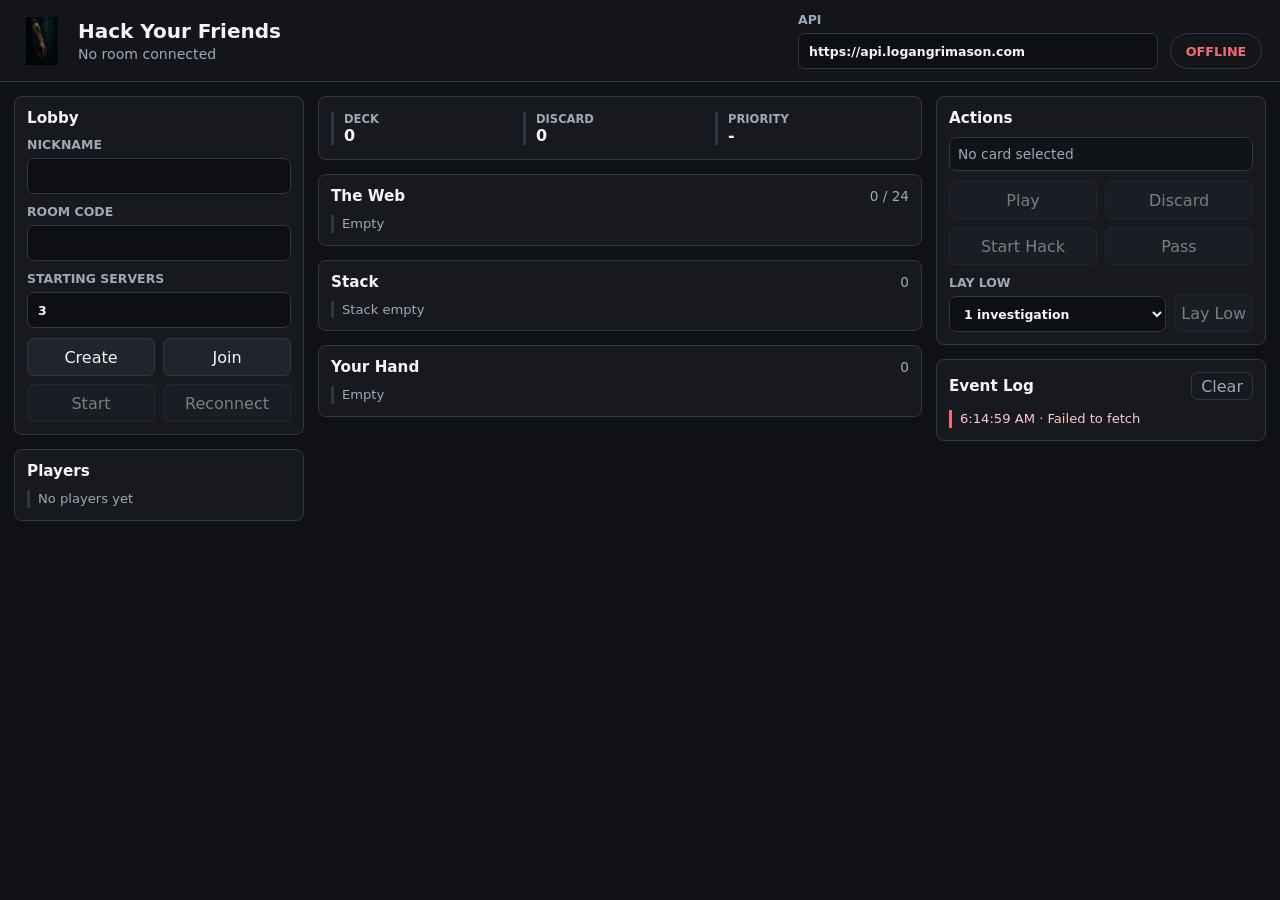
==== hyf/index.html @ f5c1966f "Added a playtest version of HYF" ====
<!doctype html>
<html lang="en">
  <head>
    <meta charset="utf-8" />
    <meta name="viewport" content="width=device-width, initial-scale=1" />
    <title>Hack Your Friends</title>
    <link rel="stylesheet" href="./styles.css" />
  </head>
  <body>
    <div class="app-shell">
      <header class="topbar">
        <div class="brand">
          <img src="./CardArt/Datajack.png" alt="" />
          <div>
            <h1>Hack Your Friends</h1>
            <p id="sessionLine">No room connected</p>
          </div>
        </div>
        <div class="connection-strip">
          <label>
            API
            <input id="apiBaseInput" type="url" autocomplete="off" spellcheck="false" />
          </label>
          <span id="connectionStatus" class="status-pill status-offline">offline</span>
        </div>
      </header>

      <main class="layout">
        <section class="left-rail">
          <section class="panel" id="lobbyPanel">
            <div class="panel-heading">
              <h2>Lobby</h2>
            </div>
            <div class="field-stack">
              <label>
                Nickname
                <input id="nicknameInput" type="text" maxlength="32" autocomplete="nickname" />
              </label>
              <label>
                Room Code
                <input id="roomCodeInput" type="text" maxlength="8" autocomplete="off" spellcheck="false" />
              </label>
              <label>
                Starting Servers
                <input id="serversInput" type="number" min="1" max="10" value="3" />
              </label>
            </div>
            <div class="button-grid">
              <button id="createLobbyButton" type="button">Create</button>
              <button id="joinLobbyButton" type="button">Join</button>
              <button id="startGameButton" type="button">Start</button>
              <button id="reconnectButton" type="button">Reconnect</button>
            </div>
          </section>

          <section class="panel">
            <div class="panel-heading">
              <h2>Players</h2>
            </div>
            <div id="playersList" class="players-list"></div>
          </section>
        </section>

        <section class="board">
          <section class="table-band">
            <div class="table-meta">
              <div>
                <span class="kicker">Deck</span>
                <strong id="deckCount">0</strong>
              </div>
              <div>
                <span class="kicker">Discard</span>
                <strong id="discardCount">0</strong>
              </div>
              <div>
                <span class="kicker">Priority</span>
                <strong id="priorityPlayer">-</strong>
              </div>
            </div>
            <div id="winnerBanner" class="winner-banner hidden"></div>
          </section>

          <section class="zone">
            <div class="zone-heading">
              <h2>The Web</h2>
              <span id="webCount">0 / 24</span>
            </div>
            <div id="webCards" class="card-row web-row"></div>
          </section>

          <section class="zone stack-zone">
            <div class="zone-heading">
              <h2>Stack</h2>
              <span id="stackCount">0</span>
            </div>
            <div id="stackList" class="stack-list"></div>
          </section>

          <section class="zone">
            <div class="zone-heading">
              <h2>Your Hand</h2>
              <span id="handCount">0</span>
            </div>
            <div id="handCards" class="card-row hand-row"></div>
          </section>
        </section>

        <aside class="right-rail">
          <section class="panel action-panel">
            <div class="panel-heading">
              <h2>Actions</h2>
            </div>
            <div id="selectionSummary" class="selection-summary">No card selected</div>
            <div id="dynamicInputs" class="field-stack"></div>
            <div class="button-grid">
              <button id="playCardButton" type="button">Play</button>
              <button id="discardCardButton" type="button">Discard</button>
              <button id="startHackButton" type="button">Start Hack</button>
              <button id="passPriorityButton" type="button">Pass</button>
            </div>
            <div class="lay-low-row">
              <label>
                Lay Low
                <select id="layLowAmount">
                  <option value="1">1 investigation</option>
                  <option value="2">2 investigations</option>
                </select>
              </label>
              <button id="layLowButton" type="button">Lay Low</button>
            </div>
          </section>

          <section class="panel choice-panel hidden" id="choicePanel">
            <div class="panel-heading">
              <h2>Choice</h2>
            </div>
            <p id="choicePrompt"></p>
            <div id="choiceActions" class="button-grid"></div>
          </section>

          <section class="panel">
            <div class="panel-heading">
              <h2>Event Log</h2>
              <button id="clearLogButton" class="ghost-button" type="button">Clear</button>
            </div>
            <div id="eventLog" class="event-log"></div>
          </section>
        </aside>
      </main>
    </div>

    <template id="cardTemplate">
      <button class="card-button" type="button">
        <img alt="" />
        <span></span>
      </button>
    </template>

    <script src="./app.js"></script>
  </body>
</html>
---- hyf/styles.css ----
:root {
  color-scheme: dark;
  --bg: #101114;
  --surface: #17191f;
  --surface-2: #20242c;
  --line: #303744;
  --text: #f3f5f7;
  --muted: #9fa8b5;
  --accent: #2ed3b7;
  --accent-2: #f0c95a;
  --danger: #f06c76;
  --focus: #8ad7ff;
  --radius: 8px;
}

* {
  box-sizing: border-box;
}

body {
  margin: 0;
  min-width: 320px;
  background: var(--bg);
  color: var(--text);
  font-family:
    Inter, ui-sans-serif, system-ui, -apple-system, BlinkMacSystemFont, "Segoe UI", sans-serif;
}

button,
input,
select {
  font: inherit;
}

button {
  min-height: 38px;
  border: 1px solid var(--line);
  border-radius: 7px;
  background: var(--surface-2);
  color: var(--text);
  cursor: pointer;
}

button:hover:not(:disabled) {
  border-color: var(--accent);
}

button:disabled {
  cursor: not-allowed;
  opacity: 0.45;
}

input,
select {
  width: 100%;
  min-height: 36px;
  border: 1px solid var(--line);
  border-radius: 7px;
  background: #0d0f12;
  color: var(--text);
  padding: 0 10px;
}

label {
  display: grid;
  gap: 6px;
  color: var(--muted);
  font-size: 0.78rem;
  font-weight: 700;
  text-transform: uppercase;
}

h1,
h2,
p {
  margin: 0;
}

h1 {
  font-size: 1.25rem;
  letter-spacing: 0;
}

h2 {
  font-size: 0.95rem;
  letter-spacing: 0;
}

.app-shell {
  min-height: 100vh;
  display: grid;
  grid-template-rows: auto 1fr;
}

.topbar {
  min-height: 74px;
  display: flex;
  align-items: center;
  justify-content: space-between;
  gap: 18px;
  padding: 12px 18px;
  border-bottom: 1px solid var(--line);
  background: #13151a;
}

.brand {
  display: flex;
  align-items: center;
  gap: 12px;
  min-width: 220px;
}

.brand img {
  width: 48px;
  height: 48px;
  object-fit: contain;
}

.brand p {
  margin-top: 3px;
  color: var(--muted);
  font-size: 0.88rem;
}

.connection-strip {
  display: grid;
  grid-template-columns: minmax(220px, 360px) auto;
  align-items: end;
  gap: 12px;
}

.status-pill {
  display: inline-flex;
  align-items: center;
  justify-content: center;
  min-width: 92px;
  min-height: 36px;
  border: 1px solid var(--line);
  border-radius: 999px;
  padding: 0 12px;
  font-size: 0.8rem;
  font-weight: 800;
  text-transform: uppercase;
}

.status-online {
  border-color: rgba(46, 211, 183, 0.65);
  color: var(--accent);
}

.status-offline {
  color: var(--danger);
}

.status-waiting {
  color: var(--accent-2);
}

.layout {
  display: grid;
  grid-template-columns: minmax(230px, 290px) minmax(0, 1fr) minmax(260px, 330px);
  gap: 14px;
  padding: 14px;
}

.left-rail,
.right-rail,
.board {
  min-width: 0;
}

.left-rail,
.right-rail {
  display: grid;
  align-content: start;
  gap: 14px;
}

.board {
  display: grid;
  align-content: start;
  gap: 14px;
}

.panel,
.zone,
.table-band {
  border: 1px solid var(--line);
  border-radius: var(--radius);
  background: var(--surface);
}

.panel,
.zone {
  padding: 12px;
}

.panel-heading,
.zone-heading {
  display: flex;
  align-items: center;
  justify-content: space-between;
  gap: 10px;
  margin-bottom: 10px;
}

.zone-heading span {
  color: var(--muted);
  font-size: 0.85rem;
}

.field-stack {
  display: grid;
  gap: 10px;
}

.button-grid {
  display: grid;
  grid-template-columns: repeat(2, minmax(0, 1fr));
  gap: 8px;
  margin-top: 10px;
}

.ghost-button {
  min-height: 28px;
  padding: 0 9px;
  color: var(--muted);
  background: transparent;
}

.players-list {
  display: grid;
  gap: 8px;
}

.player-tile {
  display: grid;
  gap: 8px;
  border: 1px solid var(--line);
  border-radius: 7px;
  padding: 10px;
  background: #12151a;
}

.player-tile.is-me {
  border-color: var(--accent);
}

.player-name {
  display: flex;
  align-items: center;
  justify-content: space-between;
  gap: 10px;
  font-weight: 800;
}

.badges,
.stat-row {
  display: flex;
  flex-wrap: wrap;
  gap: 6px;
}

.badge,
.stat {
  border: 1px solid var(--line);
  border-radius: 999px;
  padding: 3px 7px;
  color: var(--muted);
  font-size: 0.75rem;
  font-weight: 800;
}

.badge.active {
  color: var(--accent-2);
  border-color: rgba(240, 201, 90, 0.6);
}

.badge.datajack {
  color: var(--accent);
  border-color: rgba(46, 211, 183, 0.6);
}

.hardware-row {
  display: flex;
  flex-wrap: wrap;
  gap: 5px;
}

.hardware-row img {
  width: 34px;
  height: 48px;
  border-radius: 4px;
  object-fit: cover;
}

.table-band {
  min-height: 64px;
  display: grid;
  grid-template-columns: 1fr auto;
  gap: 12px;
  align-items: center;
  padding: 12px;
}

.table-meta {
  display: grid;
  grid-template-columns: repeat(3, minmax(0, 1fr));
  gap: 10px;
}

.table-meta div {
  border-left: 3px solid var(--line);
  padding-left: 10px;
}

.kicker {
  display: block;
  color: var(--muted);
  font-size: 0.72rem;
  font-weight: 800;
  text-transform: uppercase;
}

.winner-banner {
  border: 1px solid rgba(46, 211, 183, 0.5);
  border-radius: 7px;
  padding: 9px 11px;
  color: var(--accent);
  font-weight: 900;
}

.card-row {
  display: grid;
  grid-template-columns: repeat(auto-fill, minmax(92px, 1fr));
  gap: 10px;
}

.web-row {
  grid-template-columns: repeat(auto-fill, minmax(84px, 1fr));
}

.card-button {
  position: relative;
  display: grid;
  gap: 6px;
  align-content: start;
  min-height: 150px;
  padding: 6px;
  background: #101318;
  text-align: left;
}

.card-button img {
  width: 100%;
  aspect-ratio: 5 / 7;
  border-radius: 5px;
  object-fit: cover;
  background: #08090b;
}

.card-button span {
  min-height: 30px;
  color: var(--text);
  font-size: 0.72rem;
  font-weight: 850;
  line-height: 1.15;
  overflow-wrap: anywhere;
}

.card-button.is-selected {
  outline: 2px solid var(--focus);
  outline-offset: 2px;
}

.card-button.is-small {
  min-height: 120px;
}

.stack-list {
  display: grid;
  gap: 8px;
}

.stack-item {
  display: grid;
  grid-template-columns: auto 1fr;
  gap: 9px;
  align-items: center;
  border: 1px solid var(--line);
  border-radius: 7px;
  padding: 8px;
  background: #11141a;
}

.stack-item img {
  width: 42px;
  height: 58px;
  border-radius: 4px;
  object-fit: cover;
}

.stack-item strong,
.stack-item span {
  display: block;
}

.stack-item span {
  color: var(--muted);
  font-size: 0.8rem;
}

.selection-summary {
  min-height: 34px;
  border: 1px solid var(--line);
  border-radius: 7px;
  padding: 8px;
  color: var(--muted);
  background: #101318;
  font-size: 0.86rem;
}

.lay-low-row {
  display: grid;
  grid-template-columns: 1fr auto;
  gap: 8px;
  align-items: end;
  margin-top: 10px;
}

.choice-panel p {
  color: var(--muted);
  line-height: 1.35;
}

.event-log {
  display: grid;
  gap: 7px;
  max-height: 270px;
  overflow: auto;
}

.event {
  border-left: 3px solid var(--line);
  padding-left: 8px;
  color: var(--muted);
  font-size: 0.82rem;
  line-height: 1.35;
}

.event.error {
  border-color: var(--danger);
  color: #ffc7cc;
}

.hidden {
  display: none !important;
}

@media (max-width: 1120px) {
  .layout {
    grid-template-columns: minmax(220px, 280px) minmax(0, 1fr);
  }

  .right-rail {
    grid-column: 1 / -1;
    grid-template-columns: repeat(2, minmax(0, 1fr));
  }
}

@media (max-width: 760px) {
  .topbar,
  .connection-strip,
  .layout,
  .right-rail,
  .table-band,
  .table-meta {
    grid-template-columns: 1fr;
  }

  .topbar {
    align-items: stretch;
  }

  .layout {
    padding: 10px;
  }

  .card-row,
  .web-row {
    grid-template-columns: repeat(auto-fill, minmax(76px, 1fr));
  }

  .card-button {
    min-height: 132px;
  }
}
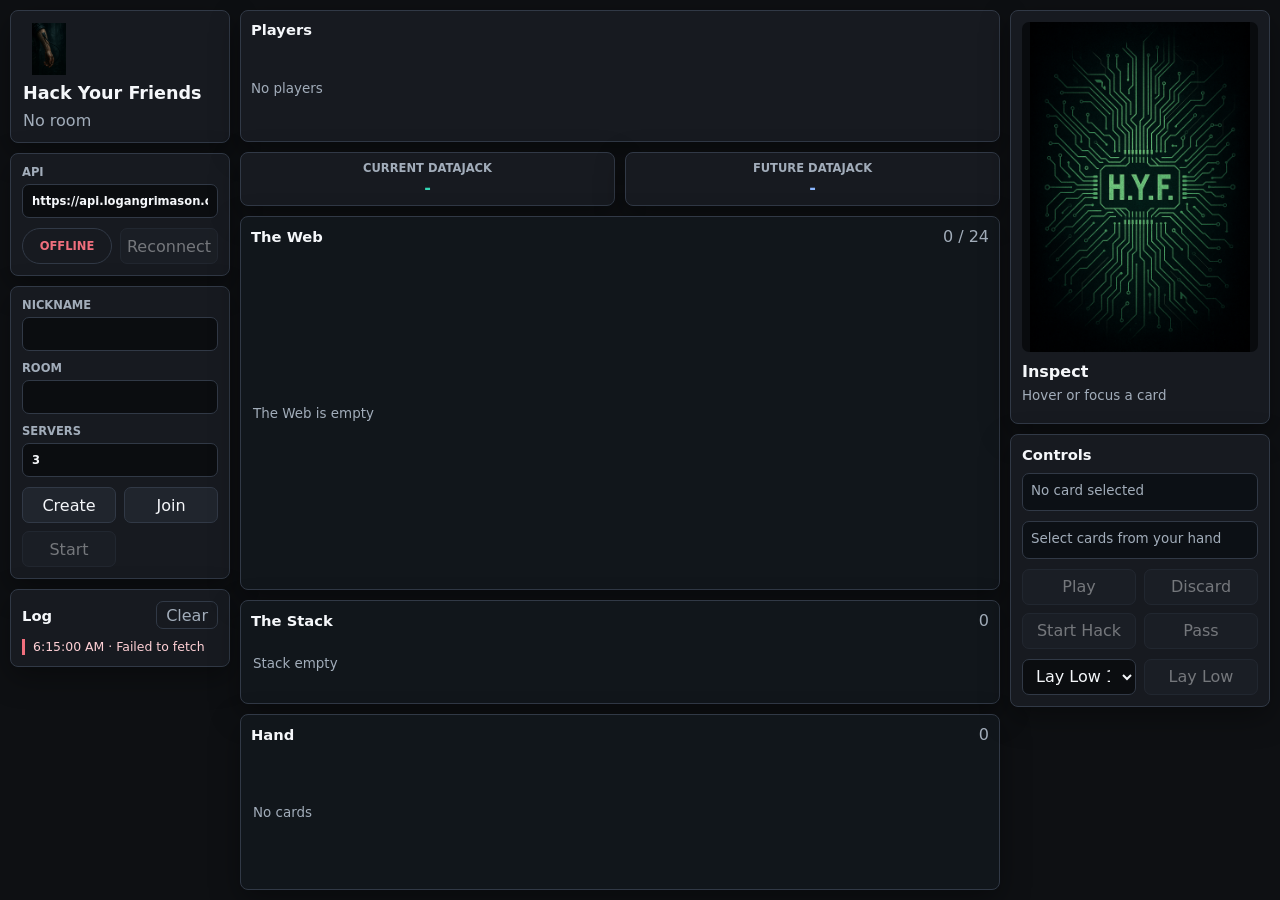
==== commit 5bd2650d: "Updated frontend" ====
--- a/hyf/index.html
+++ b/hyf/index.html
@@ -7,150 +7,142 @@
     <link rel="stylesheet" href="./styles.css" />
   </head>
   <body>
-    <div class="app-shell">
-      <header class="topbar">
-        <div class="brand">
+    <div class="game-shell">
+      <aside class="lobby-rail">
+        <div class="brand-block">
           <img src="./CardArt/Datajack.png" alt="" />
-          <div>
-            <h1>Hack Your Friends</h1>
-            <p id="sessionLine">No room connected</p>
-          </div>
+          <h1>Hack Your Friends</h1>
+          <p id="sessionLine">No room</p>
         </div>
-        <div class="connection-strip">
+
+        <section class="rail-panel">
           <label>
             API
             <input id="apiBaseInput" type="url" autocomplete="off" spellcheck="false" />
           </label>
-          <span id="connectionStatus" class="status-pill status-offline">offline</span>
-        </div>
-      </header>
-
-      <main class="layout">
-        <section class="left-rail">
-          <section class="panel" id="lobbyPanel">
-            <div class="panel-heading">
-              <h2>Lobby</h2>
-            </div>
-            <div class="field-stack">
-              <label>
-                Nickname
-                <input id="nicknameInput" type="text" maxlength="32" autocomplete="nickname" />
-              </label>
-              <label>
-                Room Code
-                <input id="roomCodeInput" type="text" maxlength="8" autocomplete="off" spellcheck="false" />
-              </label>
-              <label>
-                Starting Servers
-                <input id="serversInput" type="number" min="1" max="10" value="3" />
-              </label>
-            </div>
-            <div class="button-grid">
-              <button id="createLobbyButton" type="button">Create</button>
-              <button id="joinLobbyButton" type="button">Join</button>
-              <button id="startGameButton" type="button">Start</button>
-              <button id="reconnectButton" type="button">Reconnect</button>
-            </div>
-          </section>
-
-          <section class="panel">
-            <div class="panel-heading">
-              <h2>Players</h2>
-            </div>
-            <div id="playersList" class="players-list"></div>
-          </section>
+          <div class="connection-row">
+            <span id="connectionStatus" class="status-pill status-offline">offline</span>
+            <button id="reconnectButton" type="button">Reconnect</button>
+          </div>
         </section>
 
-        <section class="board">
-          <section class="table-band">
-            <div class="table-meta">
-              <div>
-                <span class="kicker">Deck</span>
-                <strong id="deckCount">0</strong>
-              </div>
-              <div>
-                <span class="kicker">Discard</span>
-                <strong id="discardCount">0</strong>
-              </div>
-              <div>
-                <span class="kicker">Priority</span>
-                <strong id="priorityPlayer">-</strong>
-              </div>
-            </div>
-            <div id="winnerBanner" class="winner-banner hidden"></div>
-          </section>
-
-          <section class="zone">
-            <div class="zone-heading">
-              <h2>The Web</h2>
-              <span id="webCount">0 / 24</span>
-            </div>
-            <div id="webCards" class="card-row web-row"></div>
-          </section>
-
-          <section class="zone stack-zone">
-            <div class="zone-heading">
-              <h2>Stack</h2>
-              <span id="stackCount">0</span>
-            </div>
-            <div id="stackList" class="stack-list"></div>
-          </section>
-
-          <section class="zone">
-            <div class="zone-heading">
-              <h2>Your Hand</h2>
-              <span id="handCount">0</span>
-            </div>
-            <div id="handCards" class="card-row hand-row"></div>
-          </section>
+        <section class="rail-panel">
+          <label>
+            Nickname
+            <input id="nicknameInput" type="text" maxlength="32" autocomplete="nickname" />
+          </label>
+          <label>
+            Room
+            <input id="roomCodeInput" type="text" maxlength="8" autocomplete="off" spellcheck="false" />
+          </label>
+          <label>
+            Servers
+            <input id="serversInput" type="number" min="1" max="10" value="3" />
+          </label>
+          <div class="button-grid">
+            <button id="createLobbyButton" type="button">Create</button>
+            <button id="joinLobbyButton" type="button">Join</button>
+            <button id="startGameButton" type="button">Start</button>
+          </div>
         </section>
 
-        <aside class="right-rail">
-          <section class="panel action-panel">
-            <div class="panel-heading">
-              <h2>Actions</h2>
-            </div>
-            <div id="selectionSummary" class="selection-summary">No card selected</div>
-            <div id="dynamicInputs" class="field-stack"></div>
-            <div class="button-grid">
-              <button id="playCardButton" type="button">Play</button>
-              <button id="discardCardButton" type="button">Discard</button>
-              <button id="startHackButton" type="button">Start Hack</button>
-              <button id="passPriorityButton" type="button">Pass</button>
-            </div>
-            <div class="lay-low-row">
-              <label>
-                Lay Low
-                <select id="layLowAmount">
-                  <option value="1">1 investigation</option>
-                  <option value="2">2 investigations</option>
-                </select>
-              </label>
-              <button id="layLowButton" type="button">Lay Low</button>
-            </div>
-          </section>
+        <section class="rail-panel event-panel">
+          <div class="panel-title">
+            <h2>Log</h2>
+            <button id="clearLogButton" class="ghost-button" type="button">Clear</button>
+          </div>
+          <div id="eventLog" class="event-log"></div>
+        </section>
+      </aside>
 
-          <section class="panel choice-panel hidden" id="choicePanel">
-            <div class="panel-heading">
-              <h2>Choice</h2>
-            </div>
-            <p id="choicePrompt"></p>
-            <div id="choiceActions" class="button-grid"></div>
-          </section>
+      <main class="tabletop">
+        <section class="players-band">
+          <div class="panel-title">
+            <h2>Players</h2>
+            <span id="turnSummary"></span>
+          </div>
+          <div id="playerSeats" class="player-seats"></div>
+        </section>
 
-          <section class="panel">
-            <div class="panel-heading">
-              <h2>Event Log</h2>
-              <button id="clearLogButton" class="ghost-button" type="button">Clear</button>
-            </div>
-            <div id="eventLog" class="event-log"></div>
-          </section>
-        </aside>
+        <section class="datajack-band">
+          <div class="datajack-card current">
+            <span>Current Datajack</span>
+            <strong id="currentDatajack">-</strong>
+          </div>
+          <div class="datajack-card future">
+            <span>Future Datajack</span>
+            <strong id="futureDatajack">-</strong>
+          </div>
+        </section>
+
+        <section class="web-zone zone">
+          <div class="zone-title">
+            <h2>The Web</h2>
+            <span id="webCount">0 / 24</span>
+          </div>
+          <div id="webCards" class="web-cards"></div>
+        </section>
+
+        <section class="stack-zone zone">
+          <div class="zone-title">
+            <h2>The Stack</h2>
+            <span id="stackCount">0</span>
+          </div>
+          <div id="stackList" class="stack-list"></div>
+        </section>
+
+        <section class="hand-zone zone">
+          <div class="zone-title">
+            <h2>Hand</h2>
+            <span id="handCount">0</span>
+          </div>
+          <div id="handCards" class="hand-cards"></div>
+        </section>
       </main>
+
+      <aside class="control-rail">
+        <section class="preview-panel">
+          <img id="previewImage" src="./CardArt/Card Back.png" alt="" />
+          <div>
+            <h2 id="previewName">Inspect</h2>
+            <p id="previewMeta">Hover or focus a card</p>
+            <p id="previewText"></p>
+          </div>
+        </section>
+
+        <section class="control-panel">
+          <div class="panel-title">
+            <h2>Controls</h2>
+          </div>
+          <div id="selectionSummary" class="selection-summary">No card selected</div>
+          <div id="contextTools" class="context-tools"></div>
+          <div class="button-grid">
+            <button id="playCardButton" type="button">Play</button>
+            <button id="discardCardButton" type="button">Discard</button>
+            <button id="startHackButton" type="button">Start Hack</button>
+            <button id="passPriorityButton" type="button">Pass</button>
+          </div>
+          <div class="lay-low-row">
+            <select id="layLowAmount">
+              <option value="1">Lay Low 1</option>
+              <option value="2">Lay Low 2</option>
+            </select>
+            <button id="layLowButton" type="button">Lay Low</button>
+          </div>
+        </section>
+
+        <section class="choice-panel hidden" id="choicePanel">
+          <div class="panel-title">
+            <h2>Choice</h2>
+          </div>
+          <p id="choicePrompt"></p>
+          <div id="choiceActions" class="choice-actions"></div>
+        </section>
+      </aside>
     </div>
 
     <template id="cardTemplate">
-      <button class="card-button" type="button">
+      <button class="game-card" type="button">
         <img alt="" />
         <span></span>
       </button>
--- a/hyf/styles.css
+++ b/hyf/styles.css
@@ -1,16 +1,18 @@
 :root {
   color-scheme: dark;
-  --bg: #101114;
-  --surface: #17191f;
-  --surface-2: #20242c;
-  --line: #303744;
-  --text: #f3f5f7;
-  --muted: #9fa8b5;
-  --accent: #2ed3b7;
-  --accent-2: #f0c95a;
-  --danger: #f06c76;
-  --focus: #8ad7ff;
-  --radius: 8px;
+  --bg: #0e1013;
+  --panel: #171a20;
+  --panel-2: #20252d;
+  --table: #11161b;
+  --line: #313946;
+  --line-soft: #242b35;
+  --text: #f5f7fa;
+  --muted: #a2adba;
+  --accent: #34d6b4;
+  --accent-2: #f3c65f;
+  --danger: #f06f7d;
+  --future: #8bb7ff;
+  --shadow: rgba(0, 0, 0, 0.35);
 }
 
 * {
@@ -19,7 +21,9 @@
 
 body {
   margin: 0;
-  min-width: 320px;
+  min-width: 1180px;
+  min-height: 100vh;
+  overflow: hidden;
   background: var(--bg);
   color: var(--text);
   font-family:
@@ -33,10 +37,10 @@
 }
 
 button {
-  min-height: 38px;
-  border: 1px solid var(--line);
-  border-radius: 7px;
-  background: var(--surface-2);
+  min-height: 36px;
+  border: 1px solid var(--line);
+  border-radius: 7px;
+  background: var(--panel-2);
   color: var(--text);
   cursor: pointer;
 }
@@ -47,26 +51,26 @@
 
 button:disabled {
   cursor: not-allowed;
-  opacity: 0.45;
+  opacity: 0.42;
 }
 
 input,
 select {
   width: 100%;
-  min-height: 36px;
-  border: 1px solid var(--line);
-  border-radius: 7px;
-  background: #0d0f12;
+  min-height: 34px;
+  border: 1px solid var(--line);
+  border-radius: 7px;
+  background: #0b0d10;
   color: var(--text);
-  padding: 0 10px;
+  padding: 0 9px;
 }
 
 label {
   display: grid;
-  gap: 6px;
-  color: var(--muted);
-  font-size: 0.78rem;
-  font-weight: 700;
+  gap: 5px;
+  color: var(--muted);
+  font-size: 0.72rem;
+  font-weight: 800;
   text-transform: uppercase;
 }
 
@@ -77,325 +81,430 @@
 }
 
 h1 {
-  font-size: 1.25rem;
+  font-size: 1.1rem;
   letter-spacing: 0;
 }
 
 h2 {
-  font-size: 0.95rem;
+  font-size: 0.92rem;
   letter-spacing: 0;
 }
 
-.app-shell {
-  min-height: 100vh;
-  display: grid;
-  grid-template-rows: auto 1fr;
-}
-
-.topbar {
-  min-height: 74px;
-  display: flex;
-  align-items: center;
-  justify-content: space-between;
-  gap: 18px;
-  padding: 12px 18px;
-  border-bottom: 1px solid var(--line);
-  background: #13151a;
-}
-
-.brand {
-  display: flex;
-  align-items: center;
-  gap: 12px;
-  min-width: 220px;
-}
-
-.brand img {
-  width: 48px;
-  height: 48px;
+.game-shell {
+  height: 100vh;
+  display: grid;
+  grid-template-columns: 220px minmax(720px, 1fr) 260px;
+  gap: 10px;
+  padding: 10px;
+}
+
+.lobby-rail,
+.control-rail,
+.tabletop {
+  min-height: 0;
+  min-width: 0;
+}
+
+.lobby-rail,
+.control-rail {
+  display: grid;
+  align-content: start;
+  gap: 10px;
+}
+
+.tabletop {
+  display: grid;
+  grid-template-rows: 132px 54px minmax(250px, 1fr) 104px 176px;
+  gap: 10px;
+}
+
+.brand-block,
+.rail-panel,
+.players-band,
+.zone,
+.datajack-card,
+.preview-panel,
+.control-panel,
+.choice-panel {
+  border: 1px solid var(--line);
+  border-radius: 8px;
+  background: var(--panel);
+  box-shadow: 0 10px 30px var(--shadow);
+}
+
+.brand-block {
+  display: grid;
+  justify-items: start;
+  gap: 8px;
+  padding: 12px;
+}
+
+.brand-block img {
+  width: 52px;
+  height: 52px;
   object-fit: contain;
 }
 
-.brand p {
-  margin-top: 3px;
-  color: var(--muted);
-  font-size: 0.88rem;
-}
-
-.connection-strip {
-  display: grid;
-  grid-template-columns: minmax(220px, 360px) auto;
-  align-items: end;
-  gap: 12px;
+.brand-block p,
+.panel-title span,
+.zone-title span,
+.preview-panel p {
+  color: var(--muted);
+}
+
+.rail-panel,
+.control-panel,
+.choice-panel {
+  display: grid;
+  gap: 10px;
+  padding: 11px;
+}
+
+.connection-row,
+.button-grid,
+.lay-low-row {
+  display: grid;
+  grid-template-columns: 1fr 1fr;
+  gap: 8px;
 }
 
 .status-pill {
   display: inline-flex;
   align-items: center;
   justify-content: center;
-  min-width: 92px;
   min-height: 36px;
   border: 1px solid var(--line);
   border-radius: 999px;
-  padding: 0 12px;
-  font-size: 0.8rem;
-  font-weight: 800;
+  font-size: 0.72rem;
+  font-weight: 900;
   text-transform: uppercase;
 }
 
 .status-online {
-  border-color: rgba(46, 211, 183, 0.65);
   color: var(--accent);
+  border-color: rgba(52, 214, 180, 0.7);
+}
+
+.status-waiting {
+  color: var(--accent-2);
+  border-color: rgba(243, 198, 95, 0.7);
 }
 
 .status-offline {
   color: var(--danger);
 }
 
-.status-waiting {
-  color: var(--accent-2);
-}
-
-.layout {
-  display: grid;
-  grid-template-columns: minmax(230px, 290px) minmax(0, 1fr) minmax(260px, 330px);
-  gap: 14px;
-  padding: 14px;
-}
-
-.left-rail,
-.right-rail,
-.board {
-  min-width: 0;
-}
-
-.left-rail,
-.right-rail {
-  display: grid;
-  align-content: start;
-  gap: 14px;
-}
-
-.board {
-  display: grid;
-  align-content: start;
-  gap: 14px;
-}
-
-.panel,
-.zone,
-.table-band {
-  border: 1px solid var(--line);
-  border-radius: var(--radius);
-  background: var(--surface);
-}
-
-.panel,
-.zone {
-  padding: 12px;
-}
-
-.panel-heading,
-.zone-heading {
+.panel-title,
+.zone-title {
   display: flex;
   align-items: center;
   justify-content: space-between;
   gap: 10px;
-  margin-bottom: 10px;
-}
-
-.zone-heading span {
-  color: var(--muted);
-  font-size: 0.85rem;
-}
-
-.field-stack {
-  display: grid;
-  gap: 10px;
-}
-
-.button-grid {
-  display: grid;
-  grid-template-columns: repeat(2, minmax(0, 1fr));
-  gap: 8px;
-  margin-top: 10px;
 }
 
 .ghost-button {
   min-height: 28px;
   padding: 0 9px;
-  color: var(--muted);
   background: transparent;
-}
-
-.players-list {
-  display: grid;
-  gap: 8px;
-}
-
-.player-tile {
-  display: grid;
-  gap: 8px;
-  border: 1px solid var(--line);
-  border-radius: 7px;
+  color: var(--muted);
+}
+
+.event-panel {
+  min-height: 0;
+}
+
+.event-log {
+  display: grid;
+  gap: 6px;
+  max-height: calc(100vh - 410px);
+  overflow: auto;
+}
+
+.event {
+  border-left: 3px solid var(--line);
+  padding-left: 8px;
+  color: var(--muted);
+  font-size: 0.78rem;
+  line-height: 1.3;
+}
+
+.event.error {
+  border-color: var(--danger);
+  color: #ffd0d5;
+}
+
+.players-band {
+  min-width: 0;
   padding: 10px;
-  background: #12151a;
-}
-
-.player-tile.is-me {
+  display: grid;
+  grid-template-rows: auto 1fr;
+  gap: 8px;
+}
+
+.player-seats {
+  display: grid;
+  grid-template-columns: repeat(6, minmax(108px, 1fr));
+  gap: 8px;
+  min-height: 0;
+}
+
+.player-seat {
+  position: relative;
+  display: grid;
+  gap: 6px;
+  align-content: start;
+  border: 1px solid var(--line-soft);
+  border-radius: 7px;
+  background: #10141a;
+  padding: 8px;
+  overflow: hidden;
+}
+
+.player-seat.is-me {
   border-color: var(--accent);
 }
 
-.player-name {
+.player-seat.is-target {
+  border-color: var(--accent-2);
+  box-shadow: inset 0 0 0 1px var(--accent-2);
+}
+
+.player-seat.is-current-datajack::before,
+.player-seat.is-future-datajack::after {
+  content: "";
+  position: absolute;
+  left: 0;
+  right: 0;
+  height: 4px;
+}
+
+.player-seat.is-current-datajack::before {
+  top: 0;
+  background: var(--accent);
+}
+
+.player-seat.is-future-datajack::after {
+  bottom: 0;
+  background: var(--future);
+}
+
+.seat-name {
   display: flex;
-  align-items: center;
   justify-content: space-between;
-  gap: 10px;
-  font-weight: 800;
-}
-
-.badges,
-.stat-row {
-  display: flex;
-  flex-wrap: wrap;
-  gap: 6px;
-}
-
-.badge,
-.stat {
-  border: 1px solid var(--line);
-  border-radius: 999px;
-  padding: 3px 7px;
-  color: var(--muted);
-  font-size: 0.75rem;
-  font-weight: 800;
-}
-
-.badge.active {
-  color: var(--accent-2);
-  border-color: rgba(240, 201, 90, 0.6);
-}
-
-.badge.datajack {
-  color: var(--accent);
-  border-color: rgba(46, 211, 183, 0.6);
-}
-
-.hardware-row {
+  gap: 8px;
+  font-weight: 900;
+  min-width: 0;
+}
+
+.seat-name span:first-child {
+  overflow: hidden;
+  text-overflow: ellipsis;
+  white-space: nowrap;
+}
+
+.seat-stats,
+.seat-badges {
   display: flex;
   flex-wrap: wrap;
   gap: 5px;
 }
 
-.hardware-row img {
-  width: 34px;
-  height: 48px;
+.chip {
+  border: 1px solid var(--line);
+  border-radius: 999px;
+  padding: 2px 6px;
+  color: var(--muted);
+  font-size: 0.7rem;
+  font-weight: 850;
+}
+
+.chip.active {
+  color: var(--accent-2);
+  border-color: rgba(243, 198, 95, 0.65);
+}
+
+.chip.current {
+  color: var(--accent);
+  border-color: rgba(52, 214, 180, 0.65);
+}
+
+.chip.future {
+  color: var(--future);
+  border-color: rgba(139, 183, 255, 0.7);
+}
+
+.hardware-strip {
+  display: flex;
+  gap: 4px;
+  min-height: 34px;
+  overflow: hidden;
+}
+
+.hardware-token {
+  width: 24px;
+  height: 34px;
+  border: 1px solid var(--line);
   border-radius: 4px;
+  padding: 0;
+  background: transparent;
+}
+
+.hardware-token.is-target {
+  border-color: var(--accent-2);
+  box-shadow: 0 0 0 2px rgba(243, 198, 95, 0.25);
+}
+
+.hardware-token img {
+  width: 100%;
+  height: 100%;
+  border-radius: 3px;
   object-fit: cover;
 }
 
-.table-band {
-  min-height: 64px;
-  display: grid;
-  grid-template-columns: 1fr auto;
-  gap: 12px;
-  align-items: center;
-  padding: 12px;
-}
-
-.table-meta {
-  display: grid;
-  grid-template-columns: repeat(3, minmax(0, 1fr));
-  gap: 10px;
-}
-
-.table-meta div {
-  border-left: 3px solid var(--line);
-  padding-left: 10px;
-}
-
-.kicker {
-  display: block;
+.datajack-band {
+  display: grid;
+  grid-template-columns: 1fr 1fr;
+  gap: 10px;
+}
+
+.datajack-card {
+  display: grid;
+  align-content: center;
+  justify-items: center;
+  gap: 3px;
+}
+
+.datajack-card span {
   color: var(--muted);
   font-size: 0.72rem;
-  font-weight: 800;
+  font-weight: 900;
   text-transform: uppercase;
 }
 
-.winner-banner {
-  border: 1px solid rgba(46, 211, 183, 0.5);
-  border-radius: 7px;
-  padding: 9px 11px;
+.datajack-card.current strong {
   color: var(--accent);
-  font-weight: 900;
-}
-
-.card-row {
-  display: grid;
-  grid-template-columns: repeat(auto-fill, minmax(92px, 1fr));
-  gap: 10px;
-}
-
-.web-row {
-  grid-template-columns: repeat(auto-fill, minmax(84px, 1fr));
-}
-
-.card-button {
+}
+
+.datajack-card.future strong {
+  color: var(--future);
+}
+
+.zone {
+  min-height: 0;
+  padding: 10px;
+  display: grid;
+  grid-template-rows: auto 1fr;
+  gap: 8px;
+  background: var(--table);
+}
+
+.web-cards,
+.hand-cards {
+  display: flex;
+  gap: 10px;
+  align-items: flex-start;
+  min-height: 0;
+  overflow-x: auto;
+  overflow-y: hidden;
+  padding: 4px 2px 10px;
+}
+
+.stack-list {
+  display: flex;
+  gap: 8px;
+  overflow-x: auto;
+  padding: 4px 2px 8px;
+}
+
+.game-card {
   position: relative;
-  display: grid;
-  gap: 6px;
+  flex: 0 0 112px;
+  display: grid;
+  gap: 5px;
   align-content: start;
-  min-height: 150px;
+  min-height: 158px;
+  border-radius: 7px;
   padding: 6px;
-  background: #101318;
+  background: #0c1015;
   text-align: left;
 }
 
-.card-button img {
+.hand-cards .game-card {
+  flex-basis: 120px;
+  min-height: 170px;
+}
+
+.game-card img {
   width: 100%;
   aspect-ratio: 5 / 7;
   border-radius: 5px;
   object-fit: cover;
-  background: #08090b;
-}
-
-.card-button span {
-  min-height: 30px;
+  background: #050608;
+}
+
+.game-card span {
   color: var(--text);
   font-size: 0.72rem;
-  font-weight: 850;
-  line-height: 1.15;
+  font-weight: 900;
+  line-height: 1.12;
   overflow-wrap: anywhere;
 }
 
-.card-button.is-selected {
-  outline: 2px solid var(--focus);
-  outline-offset: 2px;
-}
-
-.card-button.is-small {
-  min-height: 120px;
-}
-
-.stack-list {
-  display: grid;
-  gap: 8px;
+.game-card.is-selected {
+  border-color: var(--accent);
+  box-shadow: 0 0 0 2px rgba(52, 214, 180, 0.24);
+}
+
+.game-card.is-unplayable img {
+  filter: grayscale(0.85) brightness(0.65);
+}
+
+.game-card.is-target {
+  border-color: var(--accent-2);
+  box-shadow: 0 0 0 2px rgba(243, 198, 95, 0.25);
+}
+
+.game-card.is-picked {
+  border-color: var(--future);
+  box-shadow: 0 0 0 2px rgba(139, 183, 255, 0.25);
+}
+
+.game-card .order-badge {
+  position: absolute;
+  top: 8px;
+  right: 8px;
+  min-width: 24px;
+  min-height: 24px;
+  display: grid;
+  place-items: center;
+  border-radius: 999px;
+  background: var(--future);
+  color: #07101c;
+  font-size: 0.78rem;
+  font-weight: 1000;
 }
 
 .stack-item {
-  display: grid;
-  grid-template-columns: auto 1fr;
-  gap: 9px;
+  flex: 0 0 184px;
+  display: grid;
+  grid-template-columns: 44px 1fr;
+  gap: 8px;
   align-items: center;
   border: 1px solid var(--line);
   border-radius: 7px;
-  padding: 8px;
-  background: #11141a;
+  background: #0c1015;
+  padding: 7px;
+  text-align: left;
+}
+
+.stack-item.is-target {
+  border-color: var(--accent-2);
+  box-shadow: 0 0 0 2px rgba(243, 198, 95, 0.25);
 }
 
 .stack-item img {
-  width: 42px;
-  height: 58px;
+  width: 44px;
+  height: 62px;
   border-radius: 4px;
   object-fit: cover;
 }
@@ -407,25 +516,57 @@
 
 .stack-item span {
   color: var(--muted);
-  font-size: 0.8rem;
-}
-
-.selection-summary {
-  min-height: 34px;
-  border: 1px solid var(--line);
-  border-radius: 7px;
+  font-size: 0.75rem;
+}
+
+.preview-panel {
+  min-height: 370px;
+  display: grid;
+  grid-template-rows: auto 1fr;
+  gap: 10px;
+  padding: 11px;
+}
+
+.preview-panel img {
+  width: 100%;
+  aspect-ratio: 5 / 7;
+  border-radius: 7px;
+  object-fit: contain;
+  background: #090b0e;
+}
+
+.preview-panel h2 {
+  font-size: 1rem;
+}
+
+.preview-panel p {
+  margin-top: 6px;
+  font-size: 0.84rem;
+  line-height: 1.35;
+}
+
+.selection-summary,
+.context-tools {
+  min-height: 38px;
+  border: 1px solid var(--line);
+  border-radius: 7px;
+  background: #0c1015;
   padding: 8px;
   color: var(--muted);
-  background: #101318;
-  font-size: 0.86rem;
-}
-
-.lay-low-row {
+  font-size: 0.84rem;
+  line-height: 1.35;
+}
+
+.context-tools {
+  display: grid;
+  gap: 8px;
+}
+
+.context-tools .tool-row {
   display: grid;
   grid-template-columns: 1fr auto;
   gap: 8px;
-  align-items: end;
-  margin-top: 10px;
+  align-items: center;
 }
 
 .choice-panel p {
@@ -433,65 +574,17 @@
   line-height: 1.35;
 }
 
-.event-log {
-  display: grid;
-  gap: 7px;
-  max-height: 270px;
-  overflow: auto;
-}
-
-.event {
-  border-left: 3px solid var(--line);
-  padding-left: 8px;
-  color: var(--muted);
-  font-size: 0.82rem;
-  line-height: 1.35;
-}
-
-.event.error {
-  border-color: var(--danger);
-  color: #ffc7cc;
+.choice-actions {
+  display: grid;
+  gap: 8px;
+}
+
+.empty-state {
+  color: var(--muted);
+  font-size: 0.84rem;
+  align-self: center;
 }
 
 .hidden {
   display: none !important;
 }
-
-@media (max-width: 1120px) {
-  .layout {
-    grid-template-columns: minmax(220px, 280px) minmax(0, 1fr);
-  }
-
-  .right-rail {
-    grid-column: 1 / -1;
-    grid-template-columns: repeat(2, minmax(0, 1fr));
-  }
-}
-
-@media (max-width: 760px) {
-  .topbar,
-  .connection-strip,
-  .layout,
-  .right-rail,
-  .table-band,
-  .table-meta {
-    grid-template-columns: 1fr;
-  }
-
-  .topbar {
-    align-items: stretch;
-  }
-
-  .layout {
-    padding: 10px;
-  }
-
-  .card-row,
-  .web-row {
-    grid-template-columns: repeat(auto-fill, minmax(76px, 1fr));
-  }
-
-  .card-button {
-    min-height: 132px;
-  }
-}
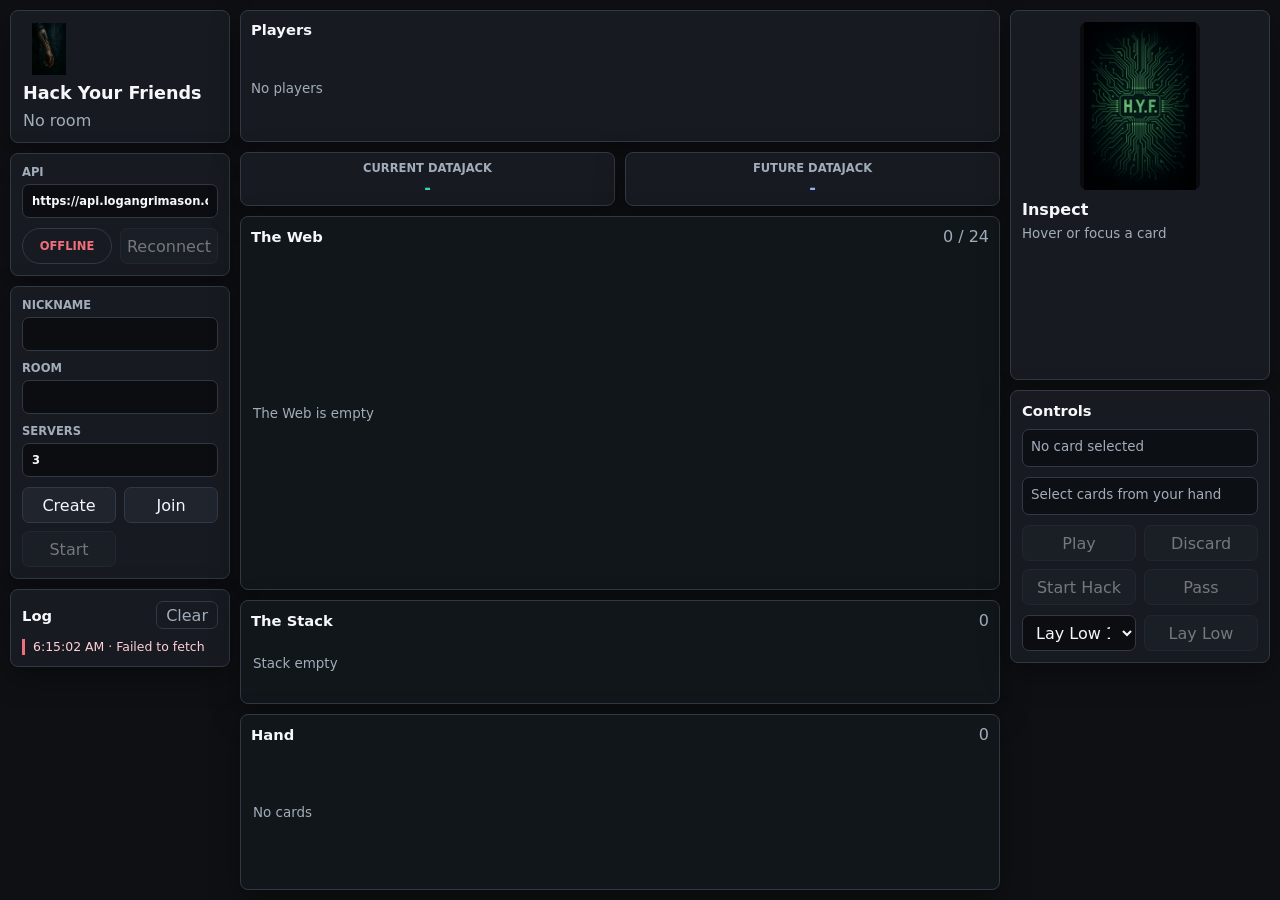
==== commit 8c098a82: "Updated Frontend" ====
--- a/hyf/index.html
+++ b/hyf/index.html
@@ -10,7 +10,7 @@
     <div class="game-shell">
       <aside class="lobby-rail">
         <div class="brand-block">
-          <img src="./CardArt/Datajack.png" alt="" />
+          <img class="brand-logo" src="./CardArt/Datajack.png" alt="" width="52" height="52" />
           <h1>Hack Your Friends</h1>
           <p id="sessionLine">No room</p>
         </div>
@@ -102,7 +102,7 @@
 
       <aside class="control-rail">
         <section class="preview-panel">
-          <img id="previewImage" src="./CardArt/Card Back.png" alt="" />
+          <img id="previewImage" class="preview-card-art is-placeholder" src="./CardArt/Card Back.png" alt="" width="120" height="168" />
           <div>
             <h2 id="previewName">Inspect</h2>
             <p id="previewMeta">Hover or focus a card</p>
--- a/hyf/styles.css
+++ b/hyf/styles.css
@@ -139,10 +139,13 @@
   padding: 12px;
 }
 
-.brand-block img {
+.brand-block > .brand-logo {
   width: 52px;
   height: 52px;
+  max-width: 52px;
+  max-height: 52px;
   object-fit: contain;
+  display: block;
 }
 
 .brand-block p,
@@ -527,12 +530,22 @@
   padding: 11px;
 }
 
-.preview-panel img {
-  width: 100%;
+.preview-panel > .preview-card-art {
+  width: min(100%, 220px);
+  max-width: 220px;
+  max-height: 308px;
   aspect-ratio: 5 / 7;
   border-radius: 7px;
   object-fit: contain;
   background: #090b0e;
+  justify-self: center;
+  display: block;
+}
+
+.preview-panel > .preview-card-art.is-placeholder {
+  width: 120px;
+  max-width: 120px;
+  max-height: 168px;
 }
 
 .preview-panel h2 {
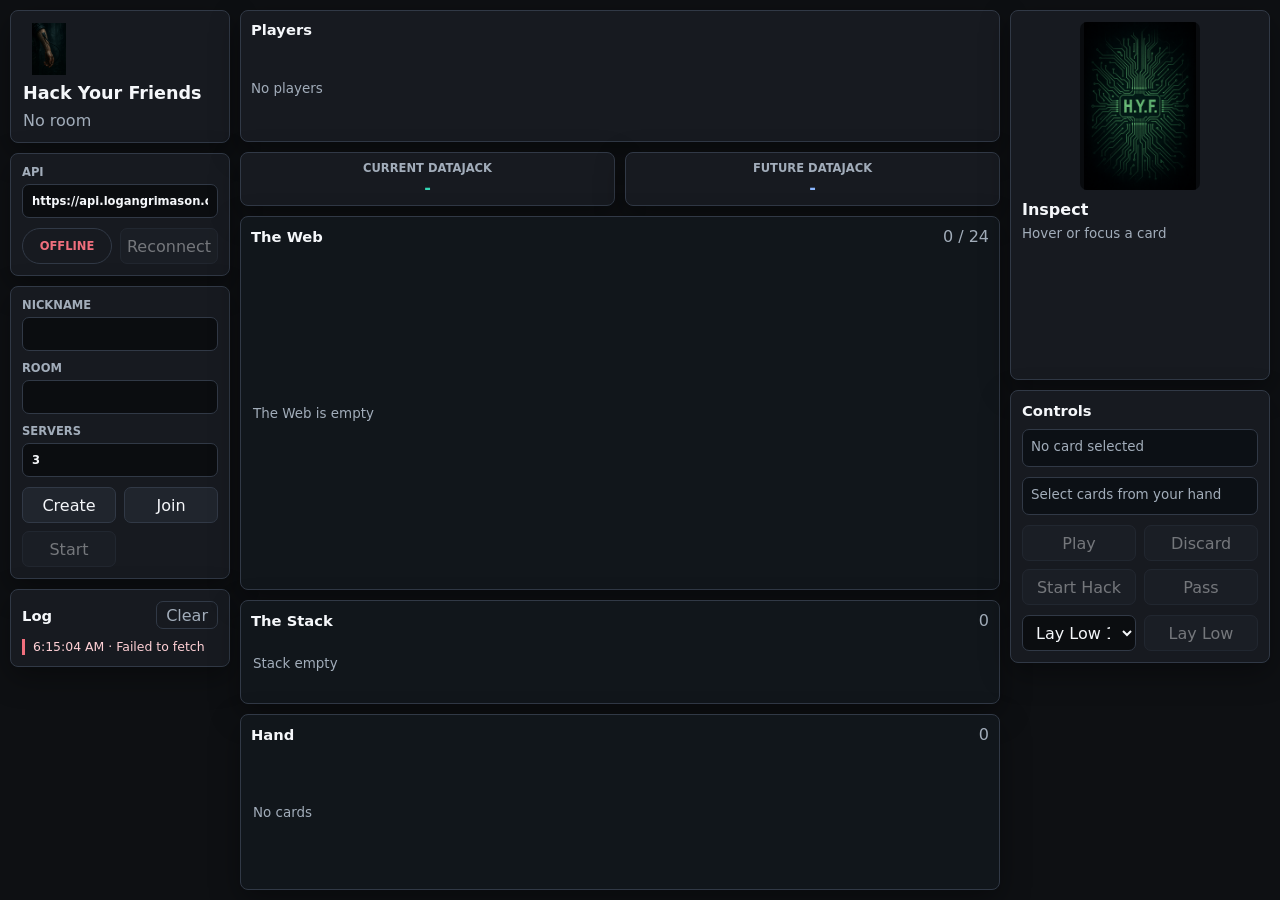
==== commit 23bdf6bc: "Added cachebusting!" ====
--- a/hyf/index.html
+++ b/hyf/index.html
@@ -4,7 +4,43 @@
     <meta charset="utf-8" />
     <meta name="viewport" content="width=device-width, initial-scale=1" />
     <title>Hack Your Friends</title>
-    <link rel="stylesheet" href="./styles.css" />
+    <style>
+      .game-shell {
+        min-height: 100vh;
+        display: grid;
+        grid-template-columns: 220px minmax(720px, 1fr) 260px;
+        gap: 10px;
+        padding: 10px;
+      }
+      .tabletop {
+        display: grid;
+        grid-template-rows: 132px 54px minmax(250px, 1fr) 104px 176px;
+        gap: 10px;
+        min-width: 0;
+        min-height: 0;
+      }
+      .lobby-rail,
+      .control-rail {
+        display: grid;
+        align-content: start;
+        gap: 10px;
+        min-width: 0;
+      }
+      .brand-logo {
+        width: 52px;
+        height: 52px;
+        max-width: 52px;
+        max-height: 52px;
+        object-fit: contain;
+        display: block;
+      }
+      .preview-card-art.is-placeholder {
+        width: 120px;
+        max-width: 120px;
+        max-height: 168px;
+      }
+    </style>
+    <link rel="stylesheet" href="./styles.css?v=20260612-2" />
   </head>
   <body>
     <div class="game-shell">
@@ -148,6 +184,6 @@
       </button>
     </template>
 
-    <script src="./app.js"></script>
+    <script src="./app.js?v=20260612-2"></script>
   </body>
 </html>
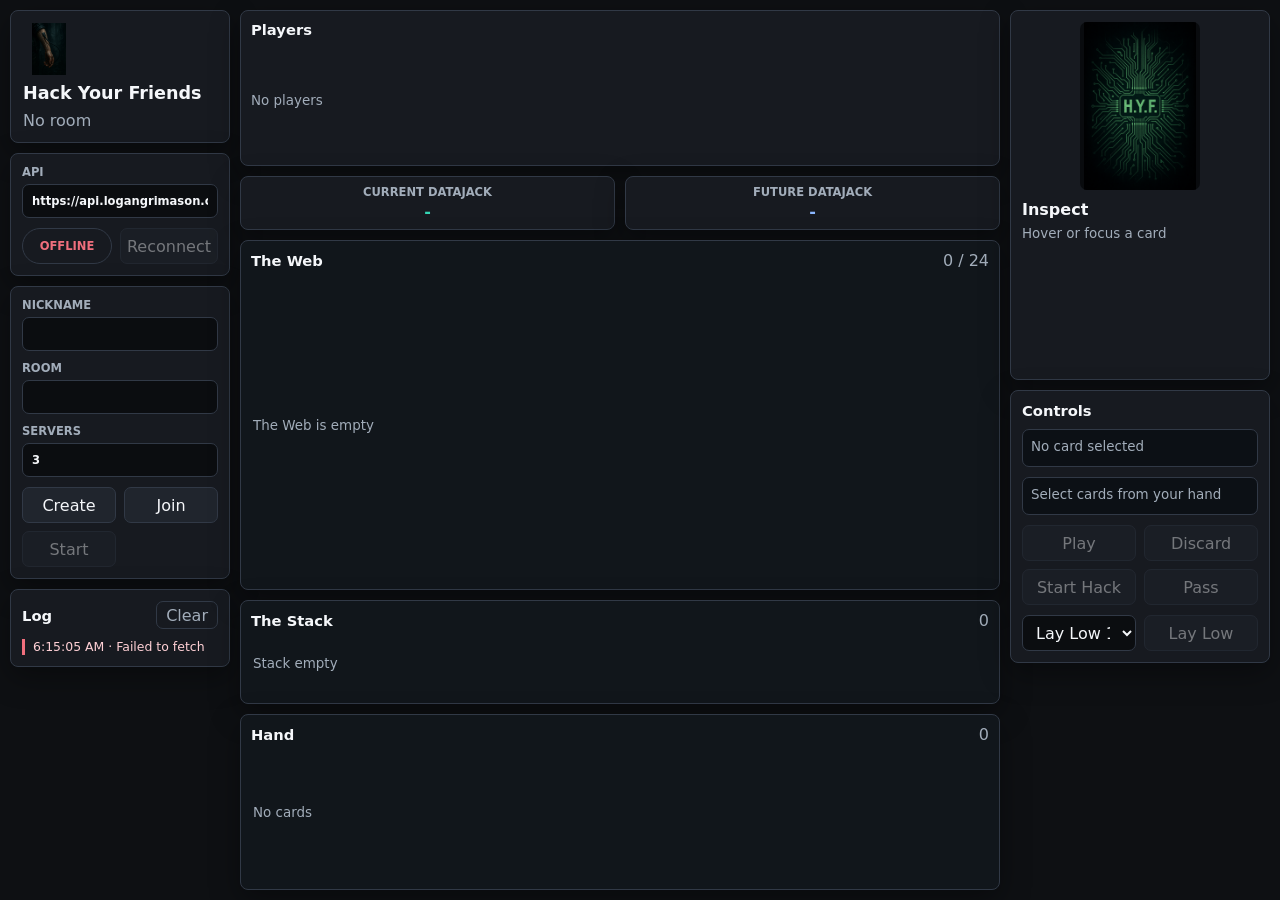
==== commit ad7c8912: "Fronted update" ====
--- a/hyf/index.html
+++ b/hyf/index.html
@@ -14,7 +14,7 @@
       }
       .tabletop {
         display: grid;
-        grid-template-rows: 132px 54px minmax(250px, 1fr) 104px 176px;
+        grid-template-rows: 156px 54px minmax(226px, 1fr) 104px 176px;
         gap: 10px;
         min-width: 0;
         min-height: 0;
--- a/hyf/styles.css
+++ b/hyf/styles.css
@@ -114,7 +114,7 @@
 
 .tabletop {
   display: grid;
-  grid-template-rows: 132px 54px minmax(250px, 1fr) 104px 176px;
+  grid-template-rows: 156px 54px minmax(226px, 1fr) 104px 176px;
   gap: 10px;
 }
 
@@ -249,18 +249,21 @@
   grid-template-columns: repeat(6, minmax(108px, 1fr));
   gap: 8px;
   min-height: 0;
+  align-items: stretch;
 }
 
 .player-seat {
   position: relative;
   display: grid;
-  gap: 6px;
+  grid-template-rows: auto auto auto minmax(28px, 1fr);
+  gap: 5px;
   align-content: start;
   border: 1px solid var(--line-soft);
   border-radius: 7px;
   background: #10141a;
-  padding: 8px;
-  overflow: hidden;
+  padding: 8px 8px 7px;
+  overflow: visible;
+  min-height: 0;
 }
 
 .player-seat.is-me {
@@ -309,15 +312,15 @@
 .seat-badges {
   display: flex;
   flex-wrap: wrap;
-  gap: 5px;
+  gap: 4px;
 }
 
 .chip {
   border: 1px solid var(--line);
   border-radius: 999px;
-  padding: 2px 6px;
-  color: var(--muted);
-  font-size: 0.7rem;
+  padding: 1px 6px;
+  color: var(--muted);
+  font-size: 0.68rem;
   font-weight: 850;
 }
 
@@ -338,14 +341,16 @@
 
 .hardware-strip {
   display: flex;
+  flex-wrap: wrap;
+  align-content: flex-start;
   gap: 4px;
-  min-height: 34px;
-  overflow: hidden;
+  min-height: 28px;
+  overflow: visible;
 }
 
 .hardware-token {
-  width: 24px;
-  height: 34px;
+  width: 22px;
+  height: 31px;
   border: 1px solid var(--line);
   border-radius: 4px;
   padding: 0;
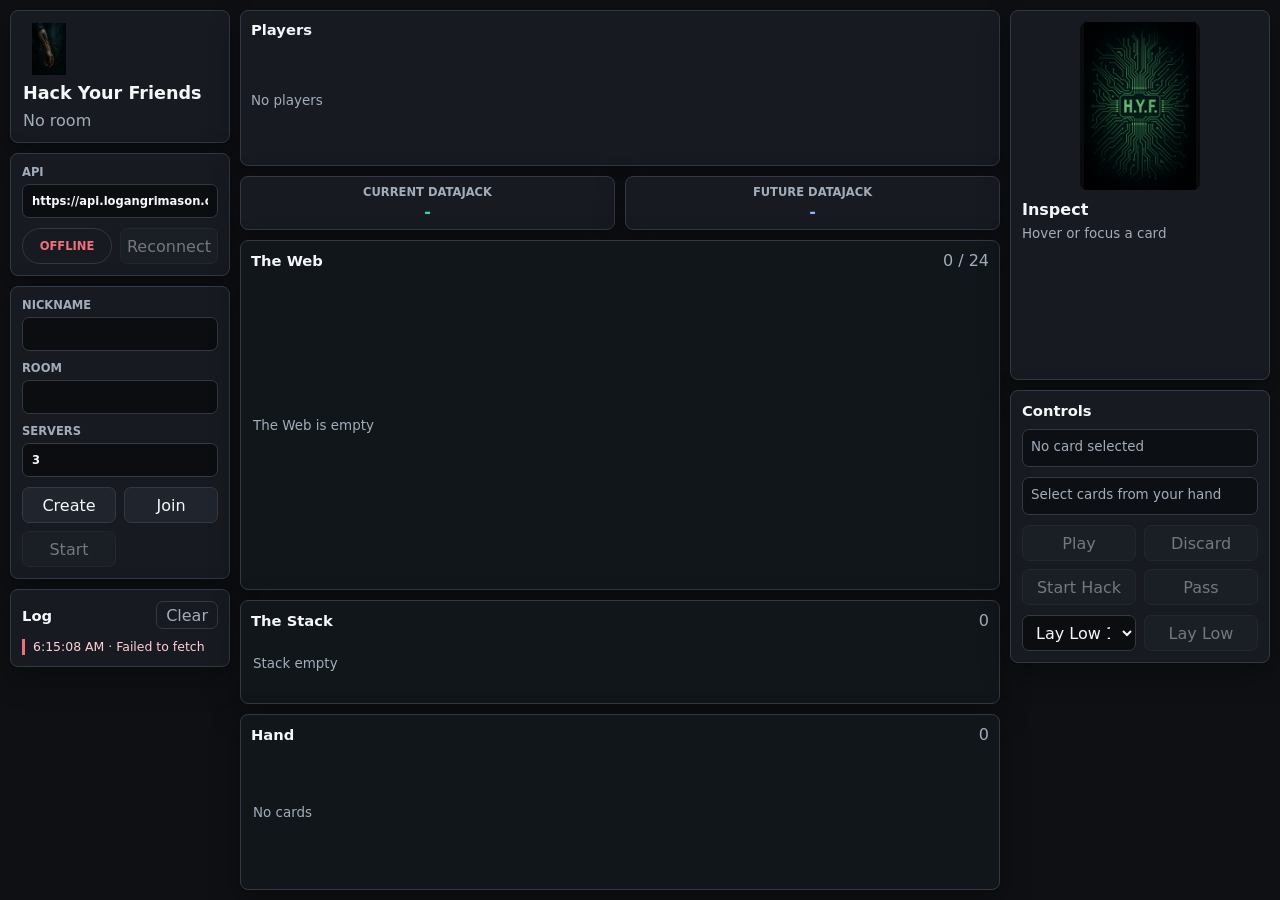
==== commit 454d9c76: "Frontend Update" ====
--- a/hyf/index.html
+++ b/hyf/index.html
@@ -40,7 +40,7 @@
         max-height: 168px;
       }
     </style>
-    <link rel="stylesheet" href="./styles.css?v=20260612-2" />
+    <link rel="stylesheet" href="./styles.css?v=20260612-3" />
   </head>
   <body>
     <div class="game-shell">
@@ -184,6 +184,10 @@
       </button>
     </template>
 
-    <script src="./app.js?v=20260612-2"></script>
+    <div id="floatingPreview" class="floating-preview hidden" aria-hidden="true">
+      <img id="floatingPreviewImage" alt="" />
+    </div>
+
+    <script src="./app.js?v=20260612-3"></script>
   </body>
 </html>
--- a/hyf/styles.css
+++ b/hyf/styles.css
@@ -563,6 +563,27 @@
   line-height: 1.35;
 }
 
+.floating-preview {
+  position: fixed;
+  z-index: 1000;
+  pointer-events: none;
+  width: 280px;
+  max-width: 24vw;
+  border: 1px solid rgba(139, 183, 255, 0.5);
+  border-radius: 9px;
+  background: #07090c;
+  box-shadow: 0 18px 54px rgba(0, 0, 0, 0.55);
+  padding: 8px;
+}
+
+.floating-preview img {
+  display: block;
+  width: 100%;
+  aspect-ratio: 5 / 7;
+  border-radius: 6px;
+  object-fit: contain;
+}
+
 .selection-summary,
 .context-tools {
   min-height: 38px;
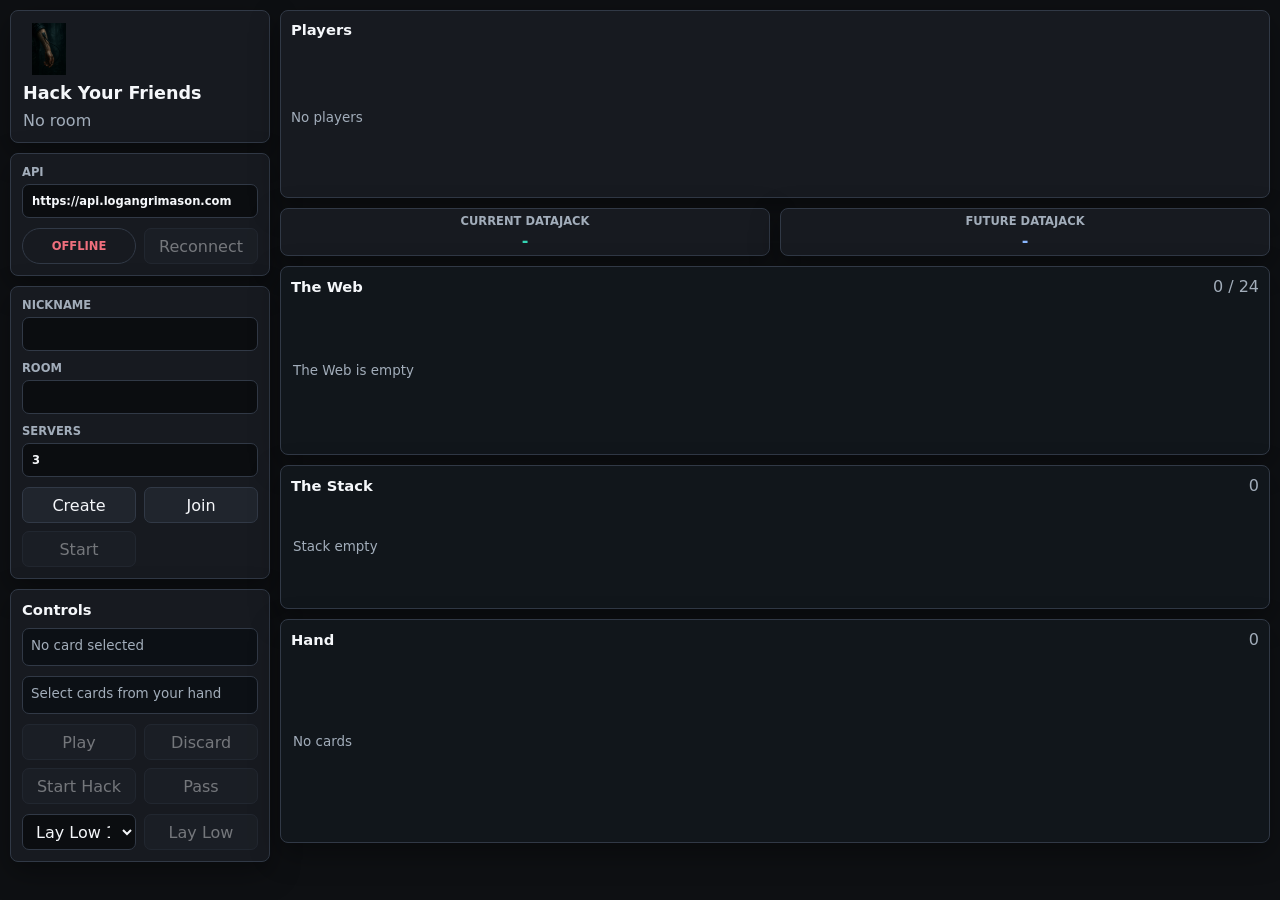
==== commit d0c5d4ed: "frontend changes" ====
--- a/hyf/index.html
+++ b/hyf/index.html
@@ -8,19 +8,18 @@
       .game-shell {
         min-height: 100vh;
         display: grid;
-        grid-template-columns: 220px minmax(720px, 1fr) 260px;
+        grid-template-columns: 260px minmax(760px, 1fr);
         gap: 10px;
         padding: 10px;
       }
       .tabletop {
         display: grid;
-        grid-template-rows: 156px 54px minmax(226px, 1fr) 104px 176px;
+        grid-template-rows: 188px 48px minmax(150px, 0.8fr) 144px 224px;
         gap: 10px;
         min-width: 0;
         min-height: 0;
       }
-      .lobby-rail,
-      .control-rail {
+      .lobby-rail {
         display: grid;
         align-content: start;
         gap: 10px;
@@ -40,7 +39,7 @@
         max-height: 168px;
       }
     </style>
-    <link rel="stylesheet" href="./styles.css?v=20260612-3" />
+    <link rel="stylesheet" href="./styles.css?v=20260612-4" />
   </head>
   <body>
     <div class="game-shell">
@@ -82,13 +81,37 @@
           </div>
         </section>
 
-        <section class="rail-panel event-panel">
+        <section class="control-panel">
           <div class="panel-title">
-            <h2>Log</h2>
-            <button id="clearLogButton" class="ghost-button" type="button">Clear</button>
+            <h2>Controls</h2>
           </div>
-          <div id="eventLog" class="event-log"></div>
+          <div id="selectionSummary" class="selection-summary">No card selected</div>
+          <div id="contextTools" class="context-tools"></div>
+          <div class="button-grid">
+            <button id="playCardButton" type="button">Play</button>
+            <button id="discardCardButton" type="button">Discard</button>
+            <button id="startHackButton" type="button">Start Hack</button>
+            <button id="passPriorityButton" type="button">Pass</button>
+          </div>
+          <div class="lay-low-row">
+            <select id="layLowAmount">
+              <option value="1">Lay Low 1</option>
+              <option value="2">Lay Low 2</option>
+            </select>
+            <button id="layLowButton" type="button">Lay Low</button>
+          </div>
         </section>
+
+        <section class="choice-panel hidden" id="choicePanel">
+          <div class="panel-title">
+            <h2>Choice</h2>
+          </div>
+          <p id="choicePrompt"></p>
+          <div id="choiceActions" class="choice-actions"></div>
+        </section>
+
+        <button id="clearLogButton" class="hidden" type="button">Clear</button>
+        <div id="eventLog" class="hidden"></div>
       </aside>
 
       <main class="tabletop">
@@ -136,45 +159,12 @@
         </section>
       </main>
 
-      <aside class="control-rail">
-        <section class="preview-panel">
-          <img id="previewImage" class="preview-card-art is-placeholder" src="./CardArt/Card Back.png" alt="" width="120" height="168" />
-          <div>
-            <h2 id="previewName">Inspect</h2>
-            <p id="previewMeta">Hover or focus a card</p>
-            <p id="previewText"></p>
-          </div>
-        </section>
-
-        <section class="control-panel">
-          <div class="panel-title">
-            <h2>Controls</h2>
-          </div>
-          <div id="selectionSummary" class="selection-summary">No card selected</div>
-          <div id="contextTools" class="context-tools"></div>
-          <div class="button-grid">
-            <button id="playCardButton" type="button">Play</button>
-            <button id="discardCardButton" type="button">Discard</button>
-            <button id="startHackButton" type="button">Start Hack</button>
-            <button id="passPriorityButton" type="button">Pass</button>
-          </div>
-          <div class="lay-low-row">
-            <select id="layLowAmount">
-              <option value="1">Lay Low 1</option>
-              <option value="2">Lay Low 2</option>
-            </select>
-            <button id="layLowButton" type="button">Lay Low</button>
-          </div>
-        </section>
-
-        <section class="choice-panel hidden" id="choicePanel">
-          <div class="panel-title">
-            <h2>Choice</h2>
-          </div>
-          <p id="choicePrompt"></p>
-          <div id="choiceActions" class="choice-actions"></div>
-        </section>
-      </aside>
+      <div class="hidden">
+        <img id="previewImage" src="./CardArt/Card Back.png" alt="" />
+        <h2 id="previewName"></h2>
+        <p id="previewMeta"></p>
+        <p id="previewText"></p>
+      </div>
     </div>
 
     <template id="cardTemplate">
@@ -188,6 +178,6 @@
       <img id="floatingPreviewImage" alt="" />
     </div>
 
-    <script src="./app.js?v=20260612-3"></script>
+    <script src="./app.js?v=20260612-4"></script>
   </body>
 </html>
--- a/hyf/styles.css
+++ b/hyf/styles.css
@@ -93,20 +93,18 @@
 .game-shell {
   height: 100vh;
   display: grid;
-  grid-template-columns: 220px minmax(720px, 1fr) 260px;
+  grid-template-columns: 260px minmax(760px, 1fr);
   gap: 10px;
   padding: 10px;
 }
 
 .lobby-rail,
-.control-rail,
 .tabletop {
   min-height: 0;
   min-width: 0;
 }
 
-.lobby-rail,
-.control-rail {
+.lobby-rail {
   display: grid;
   align-content: start;
   gap: 10px;
@@ -114,7 +112,7 @@
 
 .tabletop {
   display: grid;
-  grid-template-rows: 156px 54px minmax(226px, 1fr) 104px 176px;
+  grid-template-rows: 188px 48px minmax(150px, 0.8fr) 144px 224px;
   gap: 10px;
 }
 
@@ -123,7 +121,6 @@
 .players-band,
 .zone,
 .datajack-card,
-.preview-panel,
 .control-panel,
 .choice-panel {
   border: 1px solid var(--line);
@@ -150,8 +147,7 @@
 
 .brand-block p,
 .panel-title span,
-.zone-title span,
-.preview-panel p {
+.zone-title span {
   color: var(--muted);
 }
 
@@ -161,6 +157,10 @@
   display: grid;
   gap: 10px;
   padding: 11px;
+}
+
+.control-panel {
+  align-content: start;
 }
 
 .connection-row,
@@ -212,10 +212,6 @@
   color: var(--muted);
 }
 
-.event-panel {
-  min-height: 0;
-}
-
 .event-log {
   display: grid;
   gap: 6px;
@@ -241,7 +237,7 @@
   padding: 10px;
   display: grid;
   grid-template-rows: auto 1fr;
-  gap: 8px;
+  gap: 10px;
 }
 
 .player-seats {
@@ -255,13 +251,13 @@
 .player-seat {
   position: relative;
   display: grid;
-  grid-template-rows: auto auto auto minmax(28px, 1fr);
-  gap: 5px;
+  grid-template-rows: auto auto auto minmax(54px, 1fr);
+  gap: 6px;
   align-content: start;
   border: 1px solid var(--line-soft);
   border-radius: 7px;
   background: #10141a;
-  padding: 8px 8px 7px;
+  padding: 10px 8px 8px;
   overflow: visible;
   min-height: 0;
 }
@@ -344,13 +340,13 @@
   flex-wrap: wrap;
   align-content: flex-start;
   gap: 4px;
-  min-height: 28px;
+  min-height: 54px;
   overflow: visible;
 }
 
 .hardware-token {
-  width: 22px;
-  height: 31px;
+  width: 28px;
+  height: 39px;
   border: 1px solid var(--line);
   border-radius: 4px;
   padding: 0;
@@ -421,7 +417,8 @@
   display: flex;
   gap: 8px;
   overflow-x: auto;
-  padding: 4px 2px 8px;
+  overflow-y: visible;
+  padding: 4px 2px 12px;
 }
 
 .game-card {
@@ -438,8 +435,8 @@
 }
 
 .hand-cards .game-card {
-  flex-basis: 120px;
-  min-height: 170px;
+  flex-basis: 128px;
+  min-height: 190px;
 }
 
 .game-card img {
@@ -493,9 +490,9 @@
 }
 
 .stack-item {
-  flex: 0 0 184px;
-  display: grid;
-  grid-template-columns: 44px 1fr;
+  flex: 0 0 210px;
+  display: grid;
+  grid-template-columns: 58px 1fr;
   gap: 8px;
   align-items: center;
   border: 1px solid var(--line);
@@ -511,8 +508,8 @@
 }
 
 .stack-item img {
-  width: 44px;
-  height: 62px;
+  width: 58px;
+  height: 82px;
   border-radius: 4px;
   object-fit: cover;
 }
@@ -525,42 +522,6 @@
 .stack-item span {
   color: var(--muted);
   font-size: 0.75rem;
-}
-
-.preview-panel {
-  min-height: 370px;
-  display: grid;
-  grid-template-rows: auto 1fr;
-  gap: 10px;
-  padding: 11px;
-}
-
-.preview-panel > .preview-card-art {
-  width: min(100%, 220px);
-  max-width: 220px;
-  max-height: 308px;
-  aspect-ratio: 5 / 7;
-  border-radius: 7px;
-  object-fit: contain;
-  background: #090b0e;
-  justify-self: center;
-  display: block;
-}
-
-.preview-panel > .preview-card-art.is-placeholder {
-  width: 120px;
-  max-width: 120px;
-  max-height: 168px;
-}
-
-.preview-panel h2 {
-  font-size: 1rem;
-}
-
-.preview-panel p {
-  margin-top: 6px;
-  font-size: 0.84rem;
-  line-height: 1.35;
 }
 
 .floating-preview {
